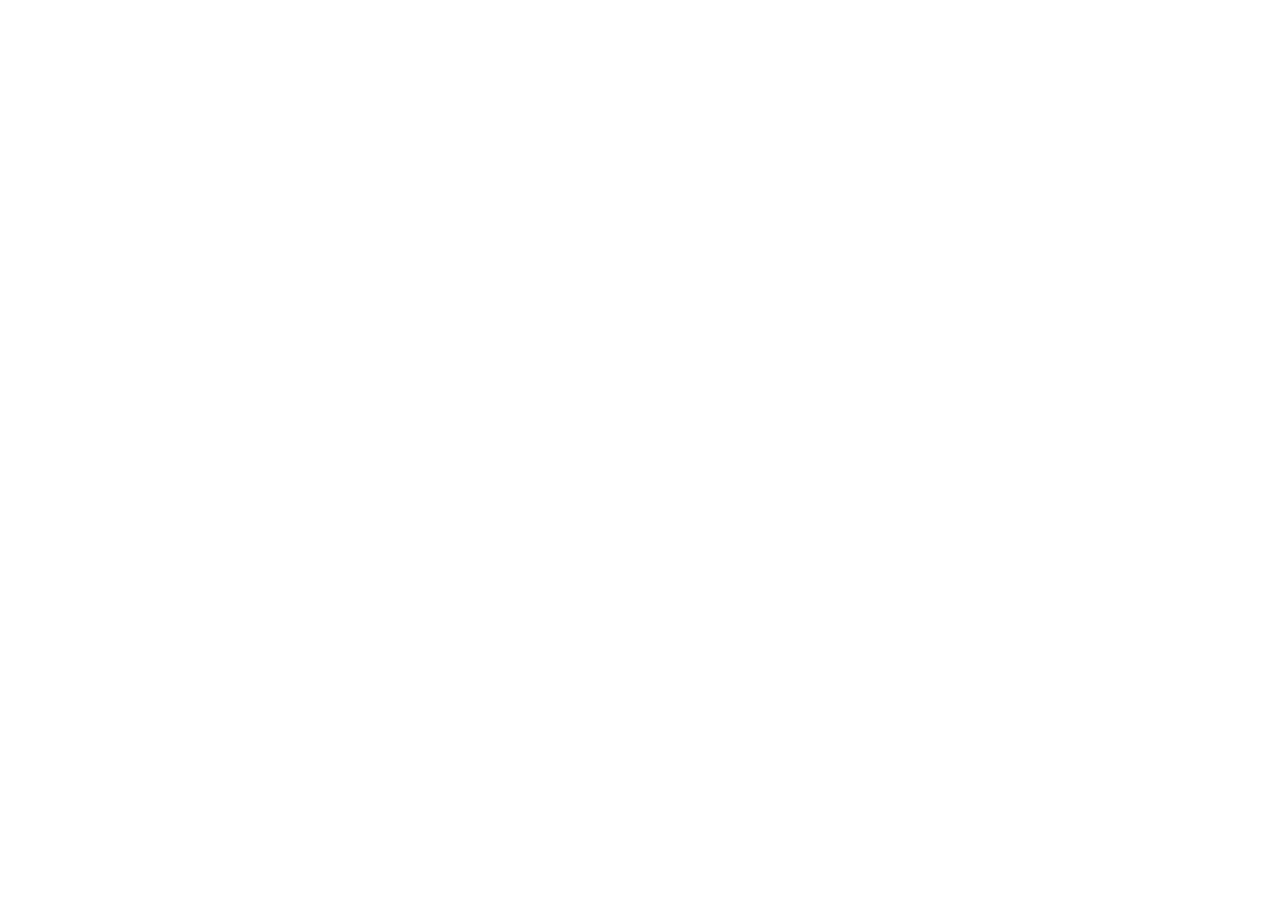
==== mini-project-Objects-ContactCard/index.html @ 53967691 "Adding HW loops and arrays" ====
<!-- =============================================================
 Mini Project — Contact Card 

============================================================= -->

<!DOCTYPE html>
<html lang="en">
  <head>
    <meta charset="UTF-8" />

    <!-- STEP 1: Add a <title> for the page
         - Text: "Mini Project — Contact Card"
         - Example (uncomment to use):
         <title>Mini Project — Contact Card</title>
    -->

    <!-- STEP 2: Link an external stylesheet
         - Use: <link rel="stylesheet" href="style.css">
         - Place it here in the <head>
         - Example (uncomment to use):
         <link rel="stylesheet" href="style.css" />
    -->
  </head>

  <body>
    <!-- STEP 3: Create the main container
         - Use: <div class="app"> ... </div>
         - All page content goes inside this container
         - Example (structure shown below; uncomment and fill as you build)
    -->
    <!-- <div class="app"> -->

    <!-- STEP 4: Add the main heading
           - <h1 class="h1">Mini Project — Contact Card</h1>
      -->

    <!-- STEP 5: Add the subtitle
           - <p class="subtitle">Add contacts and mark favorites.</p>
      -->

    <!-- STEP 6: Add the card section to hold the form
           - <div class="card"> ... </div>
      -->
    <!-- <div class="card"> -->

    <!-- STEP 7: Create the form inside the card
             - <form id="contactForm" class="form"> ... </form>
        -->
    <!-- <form id="contactForm" class="form"> -->

    <!-- STEP 8: First Name field
               - <div class="field col-3">
                   <label for="firstName">First name</label>
                   <input id="firstName" type="text" placeholder="Ana" required />
                 </div>
          -->

    <!-- STEP 9: Last Name field
               - <div class="field col-3">
                   <label for="lastName">Last name</label>
                   <input id="lastName" type="text" placeholder="Lopez" required />
                 </div>
          -->

    <!-- STEP 10: Email field
               - <div class="field col-4">
                   <label for="email">Email</label>
                   <input id="email" type="email" placeholder="ana@test.com" required />
                 </div>
          -->

    <!-- STEP 11: Phone field
               - <div class="field col-2">
                   <label for="phone">Phone</label>
                   <input id="phone" type="tel" placeholder="234" required />
                 </div>
          -->

    <!-- STEP 12: Favorite checkbox
               - <label class="checkbox">
                   <input id="fav" type="checkbox" /> Mark as favorite
                 </label>
          -->

    <!-- STEP 13: Actions row with two buttons
               - <div class="actions">
                   <button class="btn btn-primary" type="submit">Add Contact</button>
                   <button class="btn btn-ghost" type="button" id="clearBtn">Clear All</button>
                 </div>
          -->

    <!-- STEP 14: Toast / status message (hidden by default)
               - <div class="toast" id="status" hidden>Contact added ✔</div>
          -->

    <!-- </form> -->
    <!-- </div> -->

    <!-- STEP 15: Contact list container (below the card)
           - <div class="list" id="contacts">
               <div class="empty">No contacts yet — add your first one!</div>
             </div>
      -->

    <!-- </div> -->

    <!-- STEP 16: Load the JavaScript file at the end of <body>
         - <script src="script.js"></script>
    -->
  </body>
</html>
---- mini-project-Objects-ContactCard/style.css ----
:root {
  --bg: #f7f7fb;
  --card: #ffffff;
  --text: #0f172a;
  --muted: #64748b;
  --primary: #3b82f6;
  --primary-600: #2563eb;
  --ring: #93c5fd;
  --success: #16a34a;
  --border: #e5e7eb;
  --shadow-sm: 0 2px 10px rgba(15, 23, 42, 0.06);
  --shadow-md: 0 8px 24px rgba(15, 23, 42, 0.08);
  --shadow-lg: 0 18px 40px rgba(15, 23, 42, 0.1);
  --radius-lg: 16px;
  --radius-md: 12px;
  --radius-sm: 10px;
}
* {
  box-sizing: border-box;
}
body {
  margin: 0;
  font: 16px/1.5 system-ui, -apple-system, Segoe UI, Inter, Roboto, sans-serif;
  color: var(--text);
  background: radial-gradient(
      1200px 600px at 10% -10%,
      #eef2ff 0%,
      transparent 60%
    ),
    radial-gradient(900px 500px at 110% 0%, #f5f3ff 0%, transparent 55%),
    var(--bg);
}
.app {
  max-width: 960px;
  margin: 56px auto;
  padding: 0 20px;
}
.h1 {
  font-size: clamp(28px, 4vw, 42px);
  font-weight: 800;
  margin: 0 0 10px;
  letter-spacing: 0.2px;
}
.subtitle {
  color: var(--muted);
  margin: 0 0 24px;
}

.card {
  background: var(--card);
  border: 1px solid var(--border);
  border-radius: var(--radius-lg);
  box-shadow: var(--shadow-md);
  padding: 24px;
  backdrop-filter: saturate(120%) blur(4px);
}

.form {
  display: grid;
  grid-template-columns: repeat(12, 1fr);
  gap: 14px 16px;
  align-items: end;
}
.field {
  display: flex;
  flex-direction: column;
  gap: 6px;
}
.field label {
  font-size: 12px;
  color: var(--muted);
}
.field input {
  padding: 12px 12px;
  border: 1px solid var(--border);
  border-radius: var(--radius-sm);
  outline: 0;
  background: #fff;
  transition: border 0.2s, box-shadow 0.2s, transform 0.02s;
}
.field input:focus {
  border-color: var(--primary);
  box-shadow: 0 0 0 4px var(--ring);
}
.col-3 {
  grid-column: span 3;
}
.col-4 {
  grid-column: span 4;
}
.col-2 {
  grid-column: span 2;
}
.checkbox {
  display: flex;
  align-items: center;
  gap: 8px;
  color: var(--muted);
  grid-column: span 3;
}

.actions {
  display: flex;
  gap: 10px;
  grid-column: 1 / -1;
}
.btn {
  padding: 10px 14px;
  border: 1px solid var(--border);
  border-radius: var(--radius-sm);
  background: #fff;
  cursor: pointer;
  transition: transform 0.04s ease, box-shadow 0.2s, border 0.2s,
    background 0.2s, color 0.2s;
}
.btn:active {
  transform: translateY(1px);
}
.btn-primary {
  background: var(--primary);
  border-color: var(--primary);
  color: #fff;
  box-shadow: 0 6px 18px rgba(59, 130, 246, 0.28);
}
.btn-primary:hover {
  background: var(--primary-600);
}
.btn-ghost:hover {
  border-color: #d1d5db;
  background: #fafafa;
}

.toast {
  margin: 14px 0 4px;
  color: var(--success);
  font-weight: 600;
}

.list {
  margin-top: 18px;
  display: grid;
  gap: 14px;
}

/* ——— polished, card-like contact ——— */
.contact {
  position: relative;
  display: flex;
  gap: 16px;
  align-items: flex-start;
  padding: 16px 18px;
  border: 1px solid var(--border);
  border-radius: var(--radius-md);
  background: linear-gradient(180deg, #ffffff, #fafbff);
  box-shadow: var(--shadow-sm);
  transition: transform 0.08s ease, box-shadow 0.25s ease,
    border-color 0.2s ease;
}
.contact:hover {
  transform: translateY(-2px);
  box-shadow: var(--shadow-lg);
  border-color: #dbe3ff;
}

.avatar {
  width: 52px;
  height: 52px;
  border-radius: 50%;
  display: grid;
  place-items: center;
  background: conic-gradient(from 220deg, #dbeafe, #a7f3d0);
  color: #0f172a;
  font-weight: 800;
  letter-spacing: 0.3px;
  flex-shrink: 0;
  box-shadow: inset 0 0 0 3px #fff, 0 6px 18px rgba(15, 23, 42, 0.12);
}

.contact-body {
  flex: 1;
  display: grid;
  gap: 6px;
}
.name {
  font-weight: 800;
  letter-spacing: 0.2px;
  font-size: 1rem;
}
.meta {
  display: flex;
  flex-wrap: wrap;
  gap: 12px 16px;
  color: var(--muted);
}
.meta a {
  color: var(--primary-600);
  text-decoration: none;
}
.meta a:hover {
  text-decoration: underline;
}
.icon {
  opacity: 0.75;
  margin-right: 6px;
}

.badge {
  display: inline-flex;
  align-items: center;
  gap: 6px;
  font-size: 12px;
  font-weight: 700;
  color: #065f46;
  background: #d1fae5;
  padding: 4px 10px;
  border-radius: 999px;
  margin-top: 2px;
}
.badge::before {
  content: "★";
  color: #059669;
  font-size: 12px;
}

/* empty state */
.empty {
  padding: 26px;
  border: 2px dashed var(--border);
  border-radius: var(--radius-md);
  color: var(--muted);
  text-align: center;
  background: #fafafa;
}
---- mini-project-Objects-ContactCard/style.css ----
:root {
  --bg: #f7f7fb;
  --card: #ffffff;
  --text: #0f172a;
  --muted: #64748b;
  --primary: #3b82f6;
  --primary-600: #2563eb;
  --ring: #93c5fd;
  --success: #16a34a;
  --border: #e5e7eb;
  --shadow-sm: 0 2px 10px rgba(15, 23, 42, 0.06);
  --shadow-md: 0 8px 24px rgba(15, 23, 42, 0.08);
  --shadow-lg: 0 18px 40px rgba(15, 23, 42, 0.1);
  --radius-lg: 16px;
  --radius-md: 12px;
  --radius-sm: 10px;
}
* {
  box-sizing: border-box;
}
body {
  margin: 0;
  font: 16px/1.5 system-ui, -apple-system, Segoe UI, Inter, Roboto, sans-serif;
  color: var(--text);
  background: radial-gradient(
      1200px 600px at 10% -10%,
      #eef2ff 0%,
      transparent 60%
    ),
    radial-gradient(900px 500px at 110% 0%, #f5f3ff 0%, transparent 55%),
    var(--bg);
}
.app {
  max-width: 960px;
  margin: 56px auto;
  padding: 0 20px;
}
.h1 {
  font-size: clamp(28px, 4vw, 42px);
  font-weight: 800;
  margin: 0 0 10px;
  letter-spacing: 0.2px;
}
.subtitle {
  color: var(--muted);
  margin: 0 0 24px;
}

.card {
  background: var(--card);
  border: 1px solid var(--border);
  border-radius: var(--radius-lg);
  box-shadow: var(--shadow-md);
  padding: 24px;
  backdrop-filter: saturate(120%) blur(4px);
}

.form {
  display: grid;
  grid-template-columns: repeat(12, 1fr);
  gap: 14px 16px;
  align-items: end;
}
.field {
  display: flex;
  flex-direction: column;
  gap: 6px;
}
.field label {
  font-size: 12px;
  color: var(--muted);
}
.field input {
  padding: 12px 12px;
  border: 1px solid var(--border);
  border-radius: var(--radius-sm);
  outline: 0;
  background: #fff;
  transition: border 0.2s, box-shadow 0.2s, transform 0.02s;
}
.field input:focus {
  border-color: var(--primary);
  box-shadow: 0 0 0 4px var(--ring);
}
.col-3 {
  grid-column: span 3;
}
.col-4 {
  grid-column: span 4;
}
.col-2 {
  grid-column: span 2;
}
.checkbox {
  display: flex;
  align-items: center;
  gap: 8px;
  color: var(--muted);
  grid-column: span 3;
}

.actions {
  display: flex;
  gap: 10px;
  grid-column: 1 / -1;
}
.btn {
  padding: 10px 14px;
  border: 1px solid var(--border);
  border-radius: var(--radius-sm);
  background: #fff;
  cursor: pointer;
  transition: transform 0.04s ease, box-shadow 0.2s, border 0.2s,
    background 0.2s, color 0.2s;
}
.btn:active {
  transform: translateY(1px);
}
.btn-primary {
  background: var(--primary);
  border-color: var(--primary);
  color: #fff;
  box-shadow: 0 6px 18px rgba(59, 130, 246, 0.28);
}
.btn-primary:hover {
  background: var(--primary-600);
}
.btn-ghost:hover {
  border-color: #d1d5db;
  background: #fafafa;
}

.toast {
  margin: 14px 0 4px;
  color: var(--success);
  font-weight: 600;
}

.list {
  margin-top: 18px;
  display: grid;
  gap: 14px;
}

/* ——— polished, card-like contact ——— */
.contact {
  position: relative;
  display: flex;
  gap: 16px;
  align-items: flex-start;
  padding: 16px 18px;
  border: 1px solid var(--border);
  border-radius: var(--radius-md);
  background: linear-gradient(180deg, #ffffff, #fafbff);
  box-shadow: var(--shadow-sm);
  transition: transform 0.08s ease, box-shadow 0.25s ease,
    border-color 0.2s ease;
}
.contact:hover {
  transform: translateY(-2px);
  box-shadow: var(--shadow-lg);
  border-color: #dbe3ff;
}

.avatar {
  width: 52px;
  height: 52px;
  border-radius: 50%;
  display: grid;
  place-items: center;
  background: conic-gradient(from 220deg, #dbeafe, #a7f3d0);
  color: #0f172a;
  font-weight: 800;
  letter-spacing: 0.3px;
  flex-shrink: 0;
  box-shadow: inset 0 0 0 3px #fff, 0 6px 18px rgba(15, 23, 42, 0.12);
}

.contact-body {
  flex: 1;
  display: grid;
  gap: 6px;
}
.name {
  font-weight: 800;
  letter-spacing: 0.2px;
  font-size: 1rem;
}
.meta {
  display: flex;
  flex-wrap: wrap;
  gap: 12px 16px;
  color: var(--muted);
}
.meta a {
  color: var(--primary-600);
  text-decoration: none;
}
.meta a:hover {
  text-decoration: underline;
}
.icon {
  opacity: 0.75;
  margin-right: 6px;
}

.badge {
  display: inline-flex;
  align-items: center;
  gap: 6px;
  font-size: 12px;
  font-weight: 700;
  color: #065f46;
  background: #d1fae5;
  padding: 4px 10px;
  border-radius: 999px;
  margin-top: 2px;
}
.badge::before {
  content: "★";
  color: #059669;
  font-size: 12px;
}

/* empty state */
.empty {
  padding: 26px;
  border: 2px dashed var(--border);
  border-radius: var(--radius-md);
  color: var(--muted);
  text-align: center;
  background: #fafafa;
}
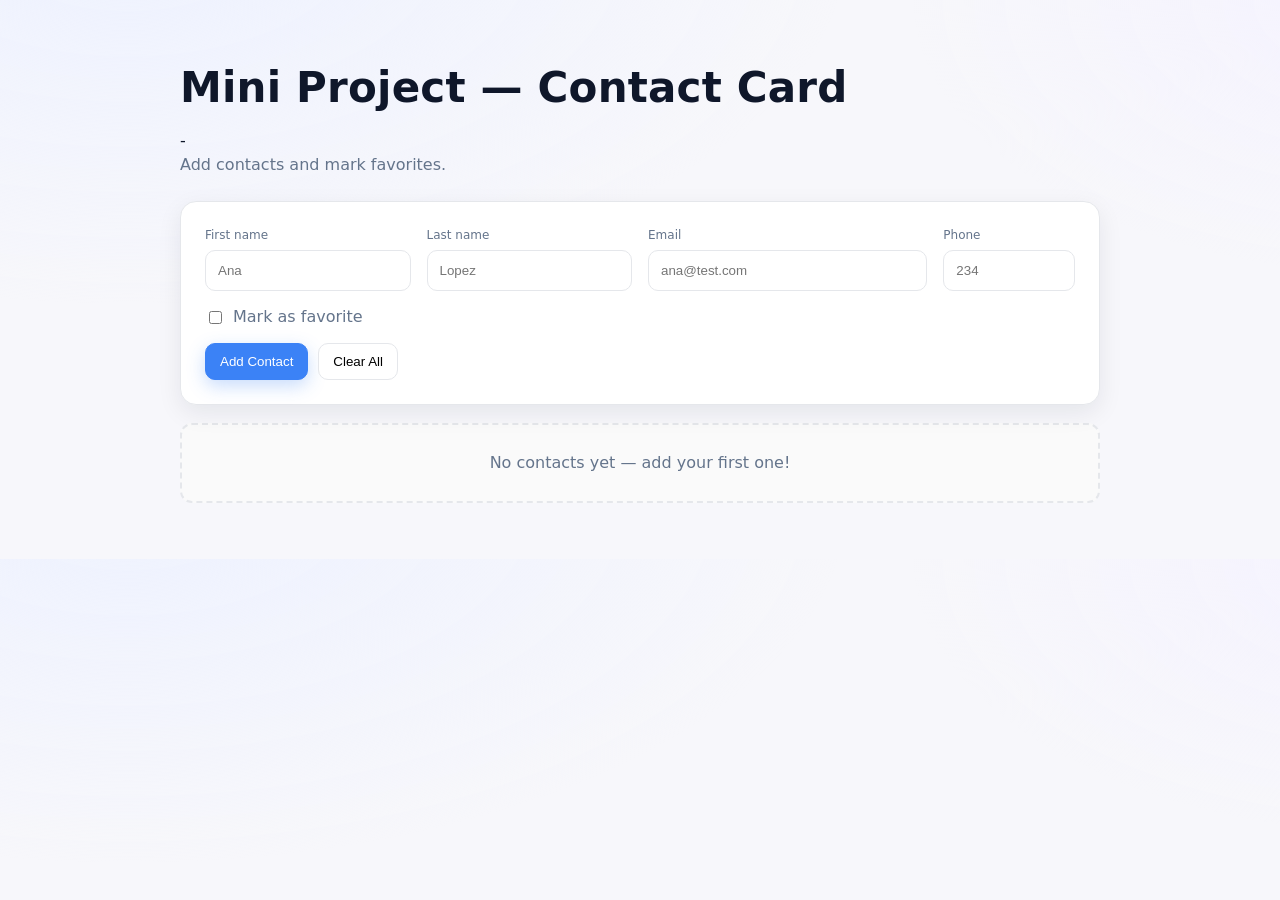
==== commit 63b45402: "HW Objects done" ====
--- a/mini-project-Objects-ContactCard/index.html
+++ b/mini-project-Objects-ContactCard/index.html
@@ -13,13 +13,14 @@
          - Example (uncomment to use):
          <title>Mini Project — Contact Card</title>
     -->
-
+         <title>Mini Project - Contact Card</title>
     <!-- STEP 2: Link an external stylesheet
          - Use: <link rel="stylesheet" href="style.css">
          - Place it here in the <head>
          - Example (uncomment to use):
          <link rel="stylesheet" href="style.css" />
     -->
+        <link rel="stylesheet" href="style.css">
   </head>
 
   <body>
@@ -28,25 +29,26 @@
          - All page content goes inside this container
          - Example (structure shown below; uncomment and fill as you build)
     -->
-    <!-- <div class="app"> -->
+    <div class="app">
 
     <!-- STEP 4: Add the main heading
-           - <h1 class="h1">Mini Project — Contact Card</h1>
       -->
 
+            <h1 class="h1">Mini Project — Contact Card</h1>
     <!-- STEP 5: Add the subtitle
            - <p class="subtitle">Add contacts and mark favorites.</p>
       -->
 
+           - <p class="subtitle">Add contacts and mark favorites.</p>
     <!-- STEP 6: Add the card section to hold the form
            - <div class="card"> ... </div>
       -->
-    <!-- <div class="card"> -->
+    <div class="card">
 
     <!-- STEP 7: Create the form inside the card
              - <form id="contactForm" class="form"> ... </form>
         -->
-    <!-- <form id="contactForm" class="form"> -->
+    <form id="contactForm" class="form">
 
     <!-- STEP 8: First Name field
                - <div class="field col-3">
@@ -54,6 +56,10 @@
                    <input id="firstName" type="text" placeholder="Ana" required />
                  </div>
           -->
+                <div class="field col-3">
+                   <label for="firstName">First name</label>
+                   <input id="firstName" type="text" placeholder="Ana" required />
+                 </div>
 
     <!-- STEP 9: Last Name field
                - <div class="field col-3">
@@ -61,6 +67,10 @@
                    <input id="lastName" type="text" placeholder="Lopez" required />
                  </div>
           -->
+                <div class="field col-3">
+                   <label for="lastName">Last name</label>
+                   <input id="lastName" type="text" placeholder="Lopez" required />
+                 </div>
 
     <!-- STEP 10: Email field
                - <div class="field col-4">
@@ -69,12 +79,20 @@
                  </div>
           -->
 
+                <div class="field col-4">
+                   <label for="email">Email</label>
+                   <input id="email" type="email" placeholder="ana@test.com" required />
+                 </div>
     <!-- STEP 11: Phone field
                - <div class="field col-2">
                    <label for="phone">Phone</label>
                    <input id="phone" type="tel" placeholder="234" required />
                  </div>
           -->
+                <div class="field col-2">
+                   <label for="phone">Phone</label>
+                   <input id="phone" type="tel" placeholder="234" required />
+                 </div>
 
     <!-- STEP 12: Favorite checkbox
                - <label class="checkbox">
@@ -82,30 +100,43 @@
                  </label>
           -->
 
+                <label class="checkbox">
+                   <input id="fav" type="checkbox" /> Mark as favorite
+                 </label>
     <!-- STEP 13: Actions row with two buttons
                - <div class="actions">
                    <button class="btn btn-primary" type="submit">Add Contact</button>
                    <button class="btn btn-ghost" type="button" id="clearBtn">Clear All</button>
                  </div>
           -->
+                <div class="actions">
+                   <button class="btn btn-primary" type="submit">Add Contact</button>
+                   <button class="btn btn-ghost" type="button" id="clearBtn">Clear All</button>
+                 </div>
 
     <!-- STEP 14: Toast / status message (hidden by default)
                - <div class="toast" id="status" hidden>Contact added ✔</div>
           -->
+                <div class="toast" id="status" hidden>Contact added ✔</div>
 
-    <!-- </form> -->
-    <!-- </div> -->
+    </form>
+    </div>
 
     <!-- STEP 15: Contact list container (below the card)
            - <div class="list" id="contacts">
                <div class="empty">No contacts yet — add your first one!</div>
              </div>
       -->
+            <div class="list" id="contacts">
+               <div class="empty">No contacts yet — add your first one!</div>
+             </div>
 
-    <!-- </div> -->
+    </div>
 
     <!-- STEP 16: Load the JavaScript file at the end of <body>
          - <script src="script.js"></script>
     -->
+          <script src="script.js"></script>
   </body>
 </html>
+
